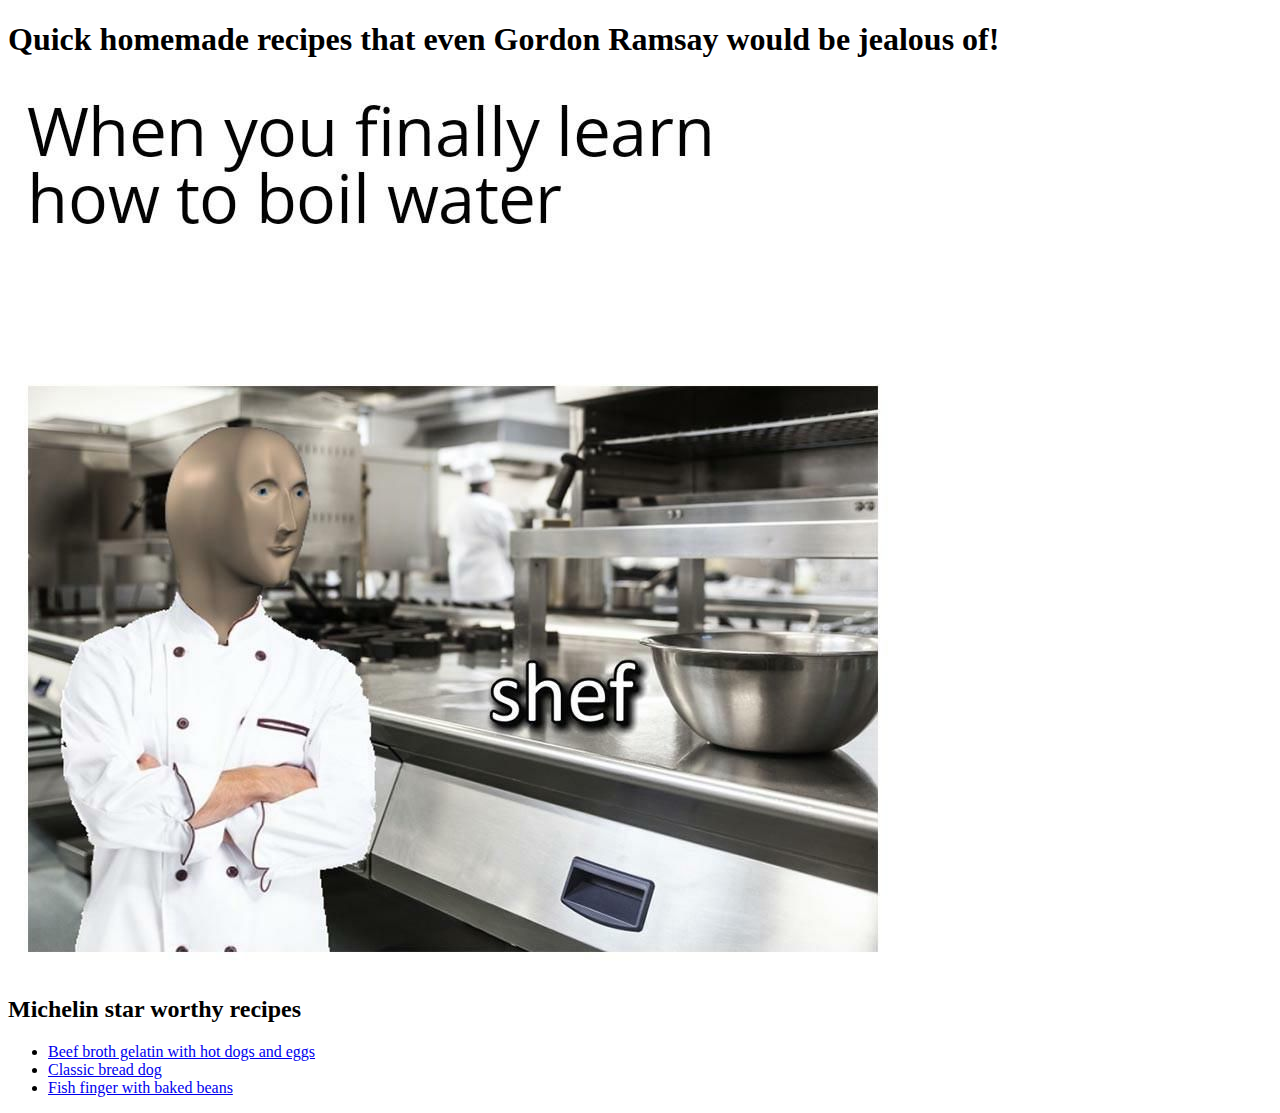
==== index.html @ b291132f "Updated index.html & added links to recipes" ====
<!DOCTYPE html>
<html lang="en">
<head>
    <meta charset="UTF-8">
    <meta name="viewport" content="width=device-width, initial-scale=1.0">
    <title>Recipes</title>
</head>
<body>
    <h1>Quick homemade recipes that even Gordon Ramsay would be jealous of!</h1>
    <img class="cover-image" src="images/cover image.jpg" alt="chef boiling water">

    <h2>Michelin star worthy recipes</h2>
    <ul>
        <li><a href="beefbrothgelatin.html">Beef broth gelatin with hot dogs and eggs    </a></li>
        <li><a href="breaddog.html">Classic bread dog</a></li>
        <li><a href="fishfingerbeans.html">Fish finger with baked beans</a></li>
    </ul>

    
</body>
</html>
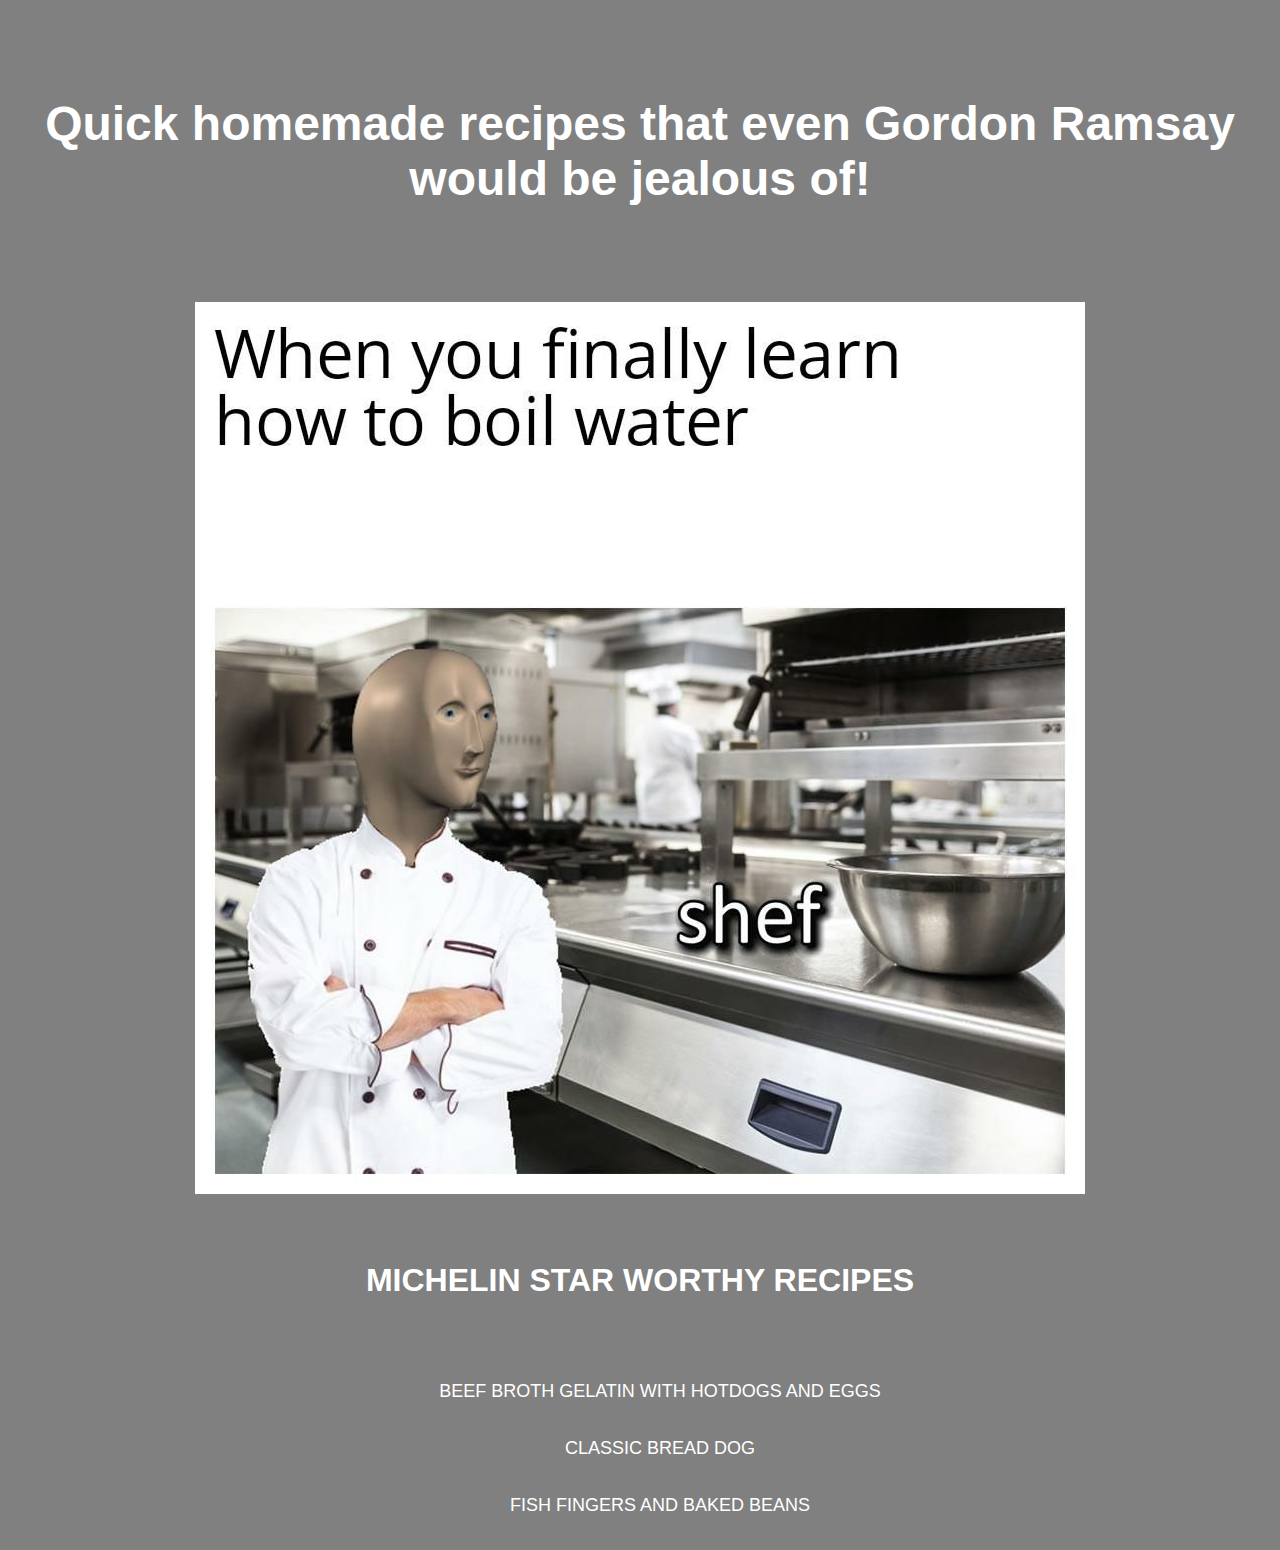
==== commit d93e22e5: "Added basic styling to index.html" ====
--- a/index.html
+++ b/index.html
@@ -3,19 +3,18 @@
 <head>
     <meta charset="UTF-8">
     <meta name="viewport" content="width=device-width, initial-scale=1.0">
+    <link rel="stylesheet" href="styles.css">
     <title>Recipes</title>
 </head>
 <body>
-    <h1>Quick homemade recipes that even Gordon Ramsay would be jealous of!</h1>
+    <h1 class="header">Quick homemade recipes that even Gordon Ramsay would be jealous of!</h1>
     <img class="cover-image" src="images/cover image.jpg" alt="chef boiling water">
 
-    <h2>Michelin star worthy recipes</h2>
-    <ul>
-        <li><a href="beefbrothgelatin.html">Beef broth gelatin with hot dogs and eggs    </a></li>
-        <li><a href="breaddog.html">Classic bread dog</a></li>
-        <li><a href="fishfingerbeans.html">Fish finger with baked beans</a></li>
+    <h2>MICHELIN STAR WORTHY RECIPES</h2>
+    <ul class="recipes">
+        <li class="recipe-list"><a href="beefbrothgelatin.html">BEEF BROTH GELATIN WITH HOTDOGS AND EGGS</a></li>
+        <li class="recipe-list"><a href="breaddog.html">CLASSIC BREAD DOG</a></li>
+        <li class="recipe-list"><a href="fishfingerbeans.html">FISH FINGERS AND BAKED BEANS</a></li>
     </ul>
-
-    
 </body>
 </html>--- a/styles.css
+++ b/styles.css
@@ -0,0 +1,40 @@
+
+* {
+    font-family: Arial, Helvetica, sans-serif;
+    text-decoration: none;
+    text-align: center;
+}
+
+body {
+    background-color: grey;
+    color: #fff;
+}
+.header {
+    font-size:48px;
+    margin: 2em auto;
+}
+
+.cover-image {
+    position: relative;
+    background-size: cover;
+}
+
+h2 {
+    font-size: 32px;
+    margin: 2em auto;
+    
+}
+
+a {
+    color: #fff;
+}
+
+a:hover {
+    color: greenyellow;
+}
+
+.recipe-list {
+    font-size: 18px;
+    padding: 1em;
+    list-style: none;
+}